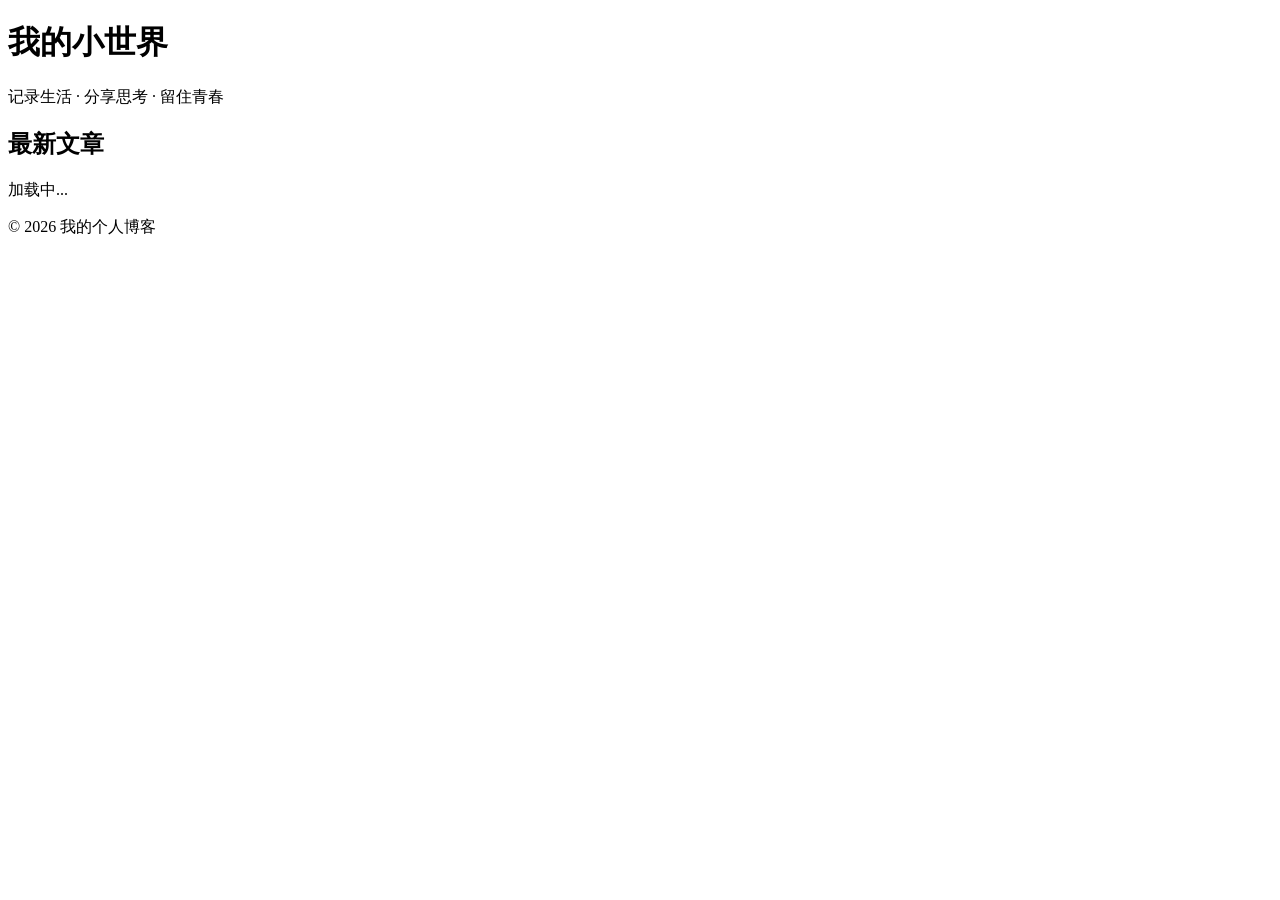
==== index.html @ ae9d98b6 "Add files via upload" ====
<!DOCTYPE html>
<html lang="zh-CN">
<head>
    <meta charset="UTF-8">
    <meta name="viewport" content="width=device-width, initial-scale=1.0">
    <title>我的个人博客</title>
    <link rel="stylesheet" href="css/style.css">
</head>
<body>
    <header>
        <div class="container">
            <h1 class="site-title">我的小世界</h1>
            <p class="site-subtitle">记录生活 · 分享思考 · 留住青春</p>
        </div>
    </header>

    <main class="container">
        <section>
            <h2 class="section-title">最新文章</h2>
            <div id="posts-list" class="posts-list">
                <div class="loading">加载中...</div>
            </div>
        </section>
    </main>

    <footer>
        <div class="container">
            <p>&copy; 2026 我的个人博客</p>
        </div>
    </footer>

    <script src="js/main.js"></script>
</body>
</html>
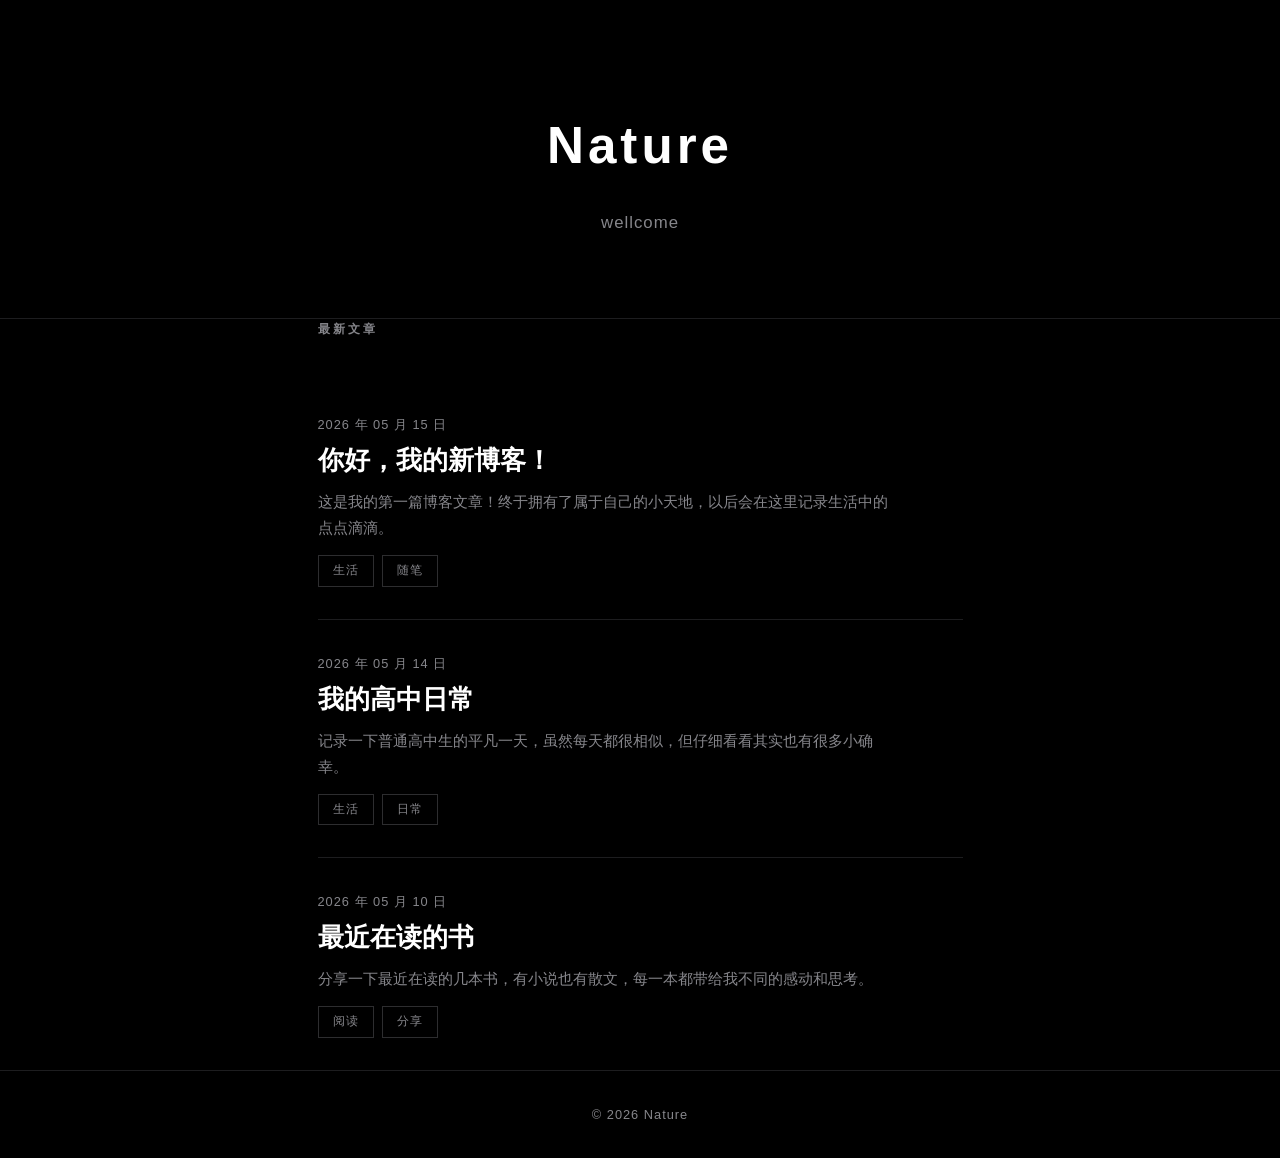
==== commit 3899f766: "Update index.html" ====
--- a/index.html
+++ b/index.html
@@ -3,14 +3,14 @@
 <head>
     <meta charset="UTF-8">
     <meta name="viewport" content="width=device-width, initial-scale=1.0">
-    <title>我的个人博客</title>
+    <title>Nature</title>
     <link rel="stylesheet" href="css/style.css">
 </head>
 <body>
     <header>
         <div class="container">
-            <h1 class="site-title">我的小世界</h1>
-            <p class="site-subtitle">记录生活 · 分享思考 · 留住青春</p>
+            <h1 class="site-title">Nature</h1>
+            <p class="site-subtitle">wellcome</p>
         </div>
     </header>
 
@@ -25,10 +25,10 @@
 
     <footer>
         <div class="container">
-            <p>&copy; 2026 我的个人博客</p>
+            <p>&copy; 2026 Nature</p>
         </div>
     </footer>
 
     <script src="js/main.js"></script>
 </body>
-</html>+</html>
--- a/css/style.css
+++ b/css/style.css
@@ -0,0 +1,334 @@
+* {
+    margin: 0;
+    padding: 0;
+    box-sizing: border-box;
+}
+
+body {
+    font-family: -apple-system, BlinkMacSystemFont, "Segoe UI", Roboto, "Helvetica Neue", Arial, "Noto Sans SC", sans-serif;
+    background-color: #000;
+    color: #f5f5f7;
+    line-height: 1.8;
+    min-height: 100vh;
+    display: flex;
+    flex-direction: column;
+    -webkit-font-smoothing: antialiased;
+}
+
+.container {
+    max-width: 880px;
+    margin: 0 auto;
+    padding: 0 32px;
+}
+
+/* ===== Header ===== */
+header {
+    padding: 100px 0 80px;
+    text-align: center;
+    border-bottom: 1px solid #1d1d1f;
+}
+
+.site-title {
+    font-size: 3.2em;
+    font-weight: 700;
+    letter-spacing: 4px;
+    color: #fff;
+    margin-bottom: 16px;
+}
+
+.site-subtitle {
+    font-size: 1.05em;
+    color: #86868b;
+    font-weight: 300;
+    letter-spacing: 1px;
+}
+
+/* ===== Main ===== */
+main {
+    flex: 1;
+    padding: 60px 0;
+}
+
+.section-title {
+    font-size: 0.75em;
+    font-weight: 600;
+    letter-spacing: 3px;
+    text-transform: uppercase;
+    color: #86868b;
+    margin-bottom: 40px;
+}
+
+/* ===== Posts List ===== */
+.posts-list {
+    display: flex;
+    flex-direction: column;
+    gap: 0;
+}
+
+.post-card {
+    padding: 32px 0;
+    border-bottom: 1px solid #1d1d1f;
+    cursor: pointer;
+    transition: opacity 0.2s;
+}
+
+.post-card:last-child {
+    border-bottom: none;
+}
+
+.post-card:hover {
+    opacity: 0.7;
+}
+
+.post-card .post-date {
+    font-size: 0.8em;
+    color: #86868b;
+    letter-spacing: 1px;
+    margin-bottom: 8px;
+}
+
+.post-card .post-title {
+    font-size: 1.6em;
+    font-weight: 600;
+    color: #fff;
+    margin-bottom: 12px;
+    line-height: 1.3;
+}
+
+.post-card .post-summary {
+    font-size: 0.95em;
+    color: #86868b;
+    line-height: 1.7;
+    max-width: 90%;
+}
+
+.post-card .post-tags {
+    margin-top: 14px;
+    display: flex;
+    flex-wrap: wrap;
+    gap: 8px;
+}
+
+.post-card .tag {
+    color: #86868b;
+    font-size: 0.75em;
+    letter-spacing: 1px;
+    border: 1px solid #2d2d2f;
+    padding: 4px 14px;
+}
+
+/* ===== Post Detail Page ===== */
+.post-detail {
+    padding: 0;
+}
+
+.post-detail .post-header {
+    margin-bottom: 48px;
+    padding-bottom: 32px;
+    border-bottom: 1px solid #1d1d1f;
+}
+
+.post-detail .post-title {
+    font-size: 2.4em;
+    font-weight: 700;
+    margin-bottom: 16px;
+    line-height: 1.2;
+    color: #fff;
+}
+
+.post-detail .post-meta {
+    font-size: 0.85em;
+    color: #86868b;
+    letter-spacing: 1px;
+}
+
+.post-detail .post-meta span {
+    margin-right: 24px;
+}
+
+.post-detail .post-content {
+    font-size: 1.05em;
+    line-height: 2;
+    color: #d1d1d6;
+}
+
+.post-detail .post-content p {
+    margin-bottom: 1.4em;
+}
+
+.post-detail .post-content h2 {
+    font-size: 1.5em;
+    font-weight: 600;
+    margin: 2em 0 0.8em;
+    color: #fff;
+}
+
+.post-detail .post-content h3 {
+    font-size: 1.2em;
+    font-weight: 600;
+    margin: 1.6em 0 0.6em;
+    color: #fff;
+}
+
+.post-detail .post-content img {
+    max-width: 100%;
+    margin: 1.5em 0;
+}
+
+.post-detail .post-content blockquote {
+    border-left: 2px solid #fff;
+    padding: 16px 24px;
+    margin: 1.5em 0;
+    color: #86868b;
+    font-style: italic;
+}
+
+.post-detail .post-content code {
+    background: #1d1d1f;
+    padding: 2px 8px;
+    font-size: 0.9em;
+    color: #f5f5f7;
+}
+
+.post-detail .post-content pre {
+    background: #1d1d1f;
+    padding: 24px;
+    overflow-x: auto;
+    margin: 1.5em 0;
+}
+
+.post-detail .post-content pre code {
+    background: none;
+    padding: 0;
+}
+
+.post-detail .post-content ul, 
+.post-detail .post-content ol {
+    padding-left: 24px;
+    margin: 1em 0;
+}
+
+.post-detail .post-content li {
+    margin-bottom: 0.4em;
+    color: #d1d1d6;
+}
+
+.post-detail .post-content a {
+    color: #fff;
+    text-decoration: underline;
+    text-underline-offset: 3px;
+}
+
+/* ===== Back Button ===== */
+.back-btn {
+    display: inline-flex;
+    align-items: center;
+    gap: 6px;
+    color: #86868b;
+    text-decoration: none;
+    font-size: 0.85em;
+    letter-spacing: 1px;
+    margin-bottom: 32px;
+    transition: color 0.2s;
+}
+
+.back-btn:hover {
+    color: #fff;
+}
+
+/* ===== Scroll Progress Bar ===== */
+.scroll-progress {
+    position: fixed;
+    top: 0;
+    left: 0;
+    width: 0;
+    height: 2px;
+    background: #fff;
+    z-index: 1000;
+    transition: width 0.1s ease;
+}
+
+/* ===== Scroll Reveal Animations ===== */
+.reveal {
+    opacity: 0;
+    transform: translateY(30px);
+    transition: opacity 0.8s cubic-bezier(0.25, 0.1, 0.25, 1),
+                transform 0.8s cubic-bezier(0.25, 0.1, 0.25, 1);
+}
+
+.reveal.visible {
+    opacity: 1;
+    transform: translateY(0);
+}
+
+.reveal-delay-1 { transition-delay: 0.1s; }
+.reveal-delay-2 { transition-delay: 0.2s; }
+.reveal-delay-3 { transition-delay: 0.3s; }
+.reveal-delay-4 { transition-delay: 0.4s; }
+.reveal-delay-5 { transition-delay: 0.5s; }
+
+/* ===== Header Parallax ===== */
+header {
+    will-change: transform;
+    transition: opacity 0.3s ease;
+}
+
+/* ===== Loading & Error ===== */
+.loading, .error {
+    text-align: center;
+    padding: 60px 40px;
+    color: #86868b;
+    font-size: 0.95em;
+    letter-spacing: 1px;
+}
+
+.error {
+    color: #ff4444;
+}
+
+/* ===== Footer ===== */
+footer {
+    border-top: 1px solid #1d1d1f;
+    color: #86868b;
+    text-align: center;
+    padding: 32px 0;
+    font-size: 0.8em;
+    letter-spacing: 1px;
+    margin-top: auto;
+}
+
+/* ===== Responsive ===== */
+@media (max-width: 600px) {
+    header {
+        padding: 60px 0 48px;
+    }
+
+    .site-title {
+        font-size: 2em;
+        letter-spacing: 2px;
+    }
+
+    .container {
+        padding: 0 20px;
+    }
+
+    .post-card {
+        padding: 24px 0;
+    }
+
+    .post-card .post-title {
+        font-size: 1.3em;
+    }
+
+    .post-card .post-summary {
+        max-width: 100%;
+    }
+
+    .post-detail .post-title {
+        font-size: 1.6em;
+    }
+
+    .post-detail {
+        padding: 0;
+    }
+}
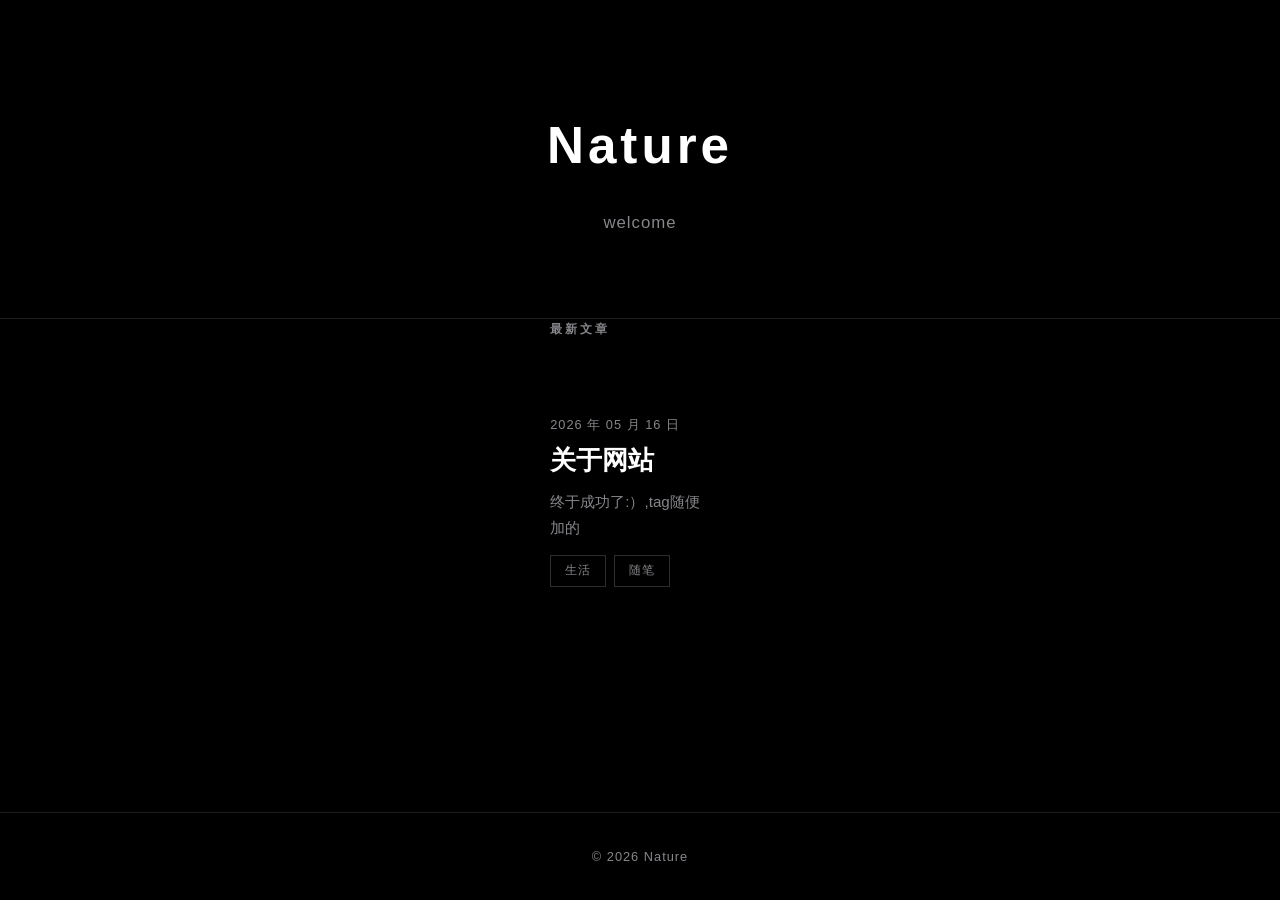
==== commit a33ca080: "Update index.html" ====
--- a/index.html
+++ b/index.html
@@ -10,7 +10,7 @@
     <header>
         <div class="container">
             <h1 class="site-title">Nature</h1>
-            <p class="site-subtitle">wellcome</p>
+            <p class="site-subtitle">welcome</p>
         </div>
     </header>
 
--- a/css/style.css
+++ b/css/style.css
@@ -332,3 +332,80 @@
         padding: 0;
     }
 }
+
+/* ===== Interaction Bar ===== */
+.interaction-bar {
+    display: none;
+    align-items: center;
+    justify-content: space-between;
+    padding: 24px 0;
+    margin-top: 48px;
+    border-top: 1px solid #1d1d1f;
+    border-bottom: 1px solid #1d1d1f;
+}
+
+.interaction-btn {
+    display: inline-flex;
+    align-items: center;
+    gap: 8px;
+    background: none;
+    border: 1px solid #2d2d2f;
+    color: #86868b;
+    padding: 8px 20px;
+    cursor: pointer;
+    font-size: 0.9em;
+    letter-spacing: 1px;
+    transition: all 0.2s;
+}
+
+.interaction-btn:hover {
+    border-color: #fff;
+    color: #fff;
+}
+
+.interaction-btn.liked {
+    border-color: #ff4444;
+    color: #ff4444;
+}
+
+.interaction-btn.liked #like-icon {
+    color: #ff4444;
+}
+
+#like-icon {
+    font-size: 1.2em;
+    transition: transform 0.2s;
+}
+
+.interaction-btn:hover #like-icon {
+    transform: scale(1.2);
+}
+
+.interaction-info {
+    color: #86868b;
+    font-size: 0.85em;
+    letter-spacing: 1px;
+}
+
+/* ===== Comments Section ===== */
+.comments-section {
+    display: none;
+    margin-top: 48px;
+    padding-bottom: 48px;
+}
+
+.comments-title {
+    font-size: 1.2em;
+    font-weight: 600;
+    color: #fff;
+    margin-bottom: 24px;
+    letter-spacing: 1px;
+}
+
+.giscus-loading {
+    text-align: center;
+    padding: 40px;
+    color: #86868b;
+    font-size: 0.9em;
+    letter-spacing: 1px;
+}
